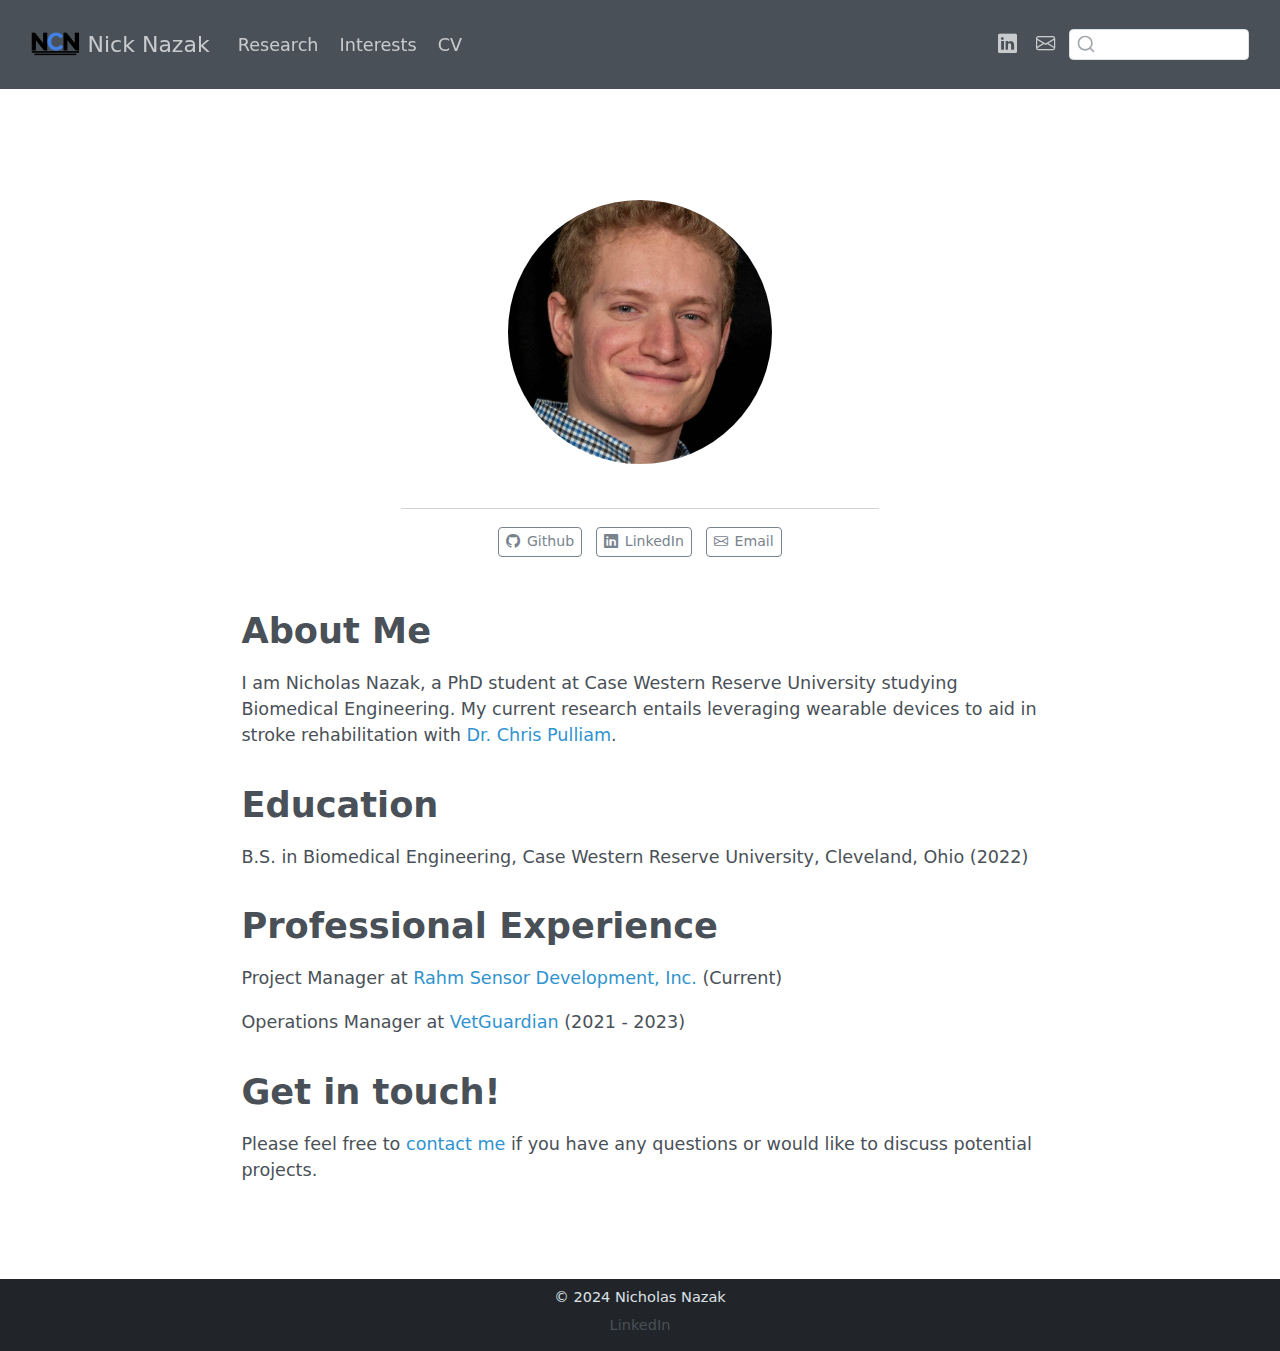
==== docs/index.html @ 2496196b "Add files via upload" ====
<!DOCTYPE html>
<html xmlns="http://www.w3.org/1999/xhtml" lang="en" xml:lang="en"><head>

<meta charset="utf-8">
<meta name="generator" content="quarto-1.5.57">

<meta name="viewport" content="width=device-width, initial-scale=1.0, user-scalable=yes">


<title>Nick Nazak</title>
<style>
code{white-space: pre-wrap;}
span.smallcaps{font-variant: small-caps;}
div.columns{display: flex; gap: min(4vw, 1.5em);}
div.column{flex: auto; overflow-x: auto;}
div.hanging-indent{margin-left: 1.5em; text-indent: -1.5em;}
ul.task-list{list-style: none;}
ul.task-list li input[type="checkbox"] {
  width: 0.8em;
  margin: 0 0.8em 0.2em -1em; /* quarto-specific, see https://github.com/quarto-dev/quarto-cli/issues/4556 */ 
  vertical-align: middle;
}
</style>


<script src="site_libs/quarto-nav/quarto-nav.js"></script>
<script src="site_libs/clipboard/clipboard.min.js"></script>
<script src="site_libs/quarto-search/autocomplete.umd.js"></script>
<script src="site_libs/quarto-search/fuse.min.js"></script>
<script src="site_libs/quarto-search/quarto-search.js"></script>
<meta name="quarto:offset" content="./">
<link href="./img/NCNII.png" rel="icon" type="image/png">
<script src="site_libs/quarto-html/quarto.js"></script>
<script src="site_libs/quarto-html/popper.min.js"></script>
<script src="site_libs/quarto-html/tippy.umd.min.js"></script>
<link href="site_libs/quarto-html/tippy.css" rel="stylesheet">
<link href="site_libs/quarto-html/quarto-syntax-highlighting.css" rel="stylesheet" id="quarto-text-highlighting-styles">
<script src="site_libs/bootstrap/bootstrap.min.js"></script>
<link href="site_libs/bootstrap/bootstrap-icons.css" rel="stylesheet">
<link href="site_libs/bootstrap/bootstrap.min.css" rel="stylesheet" id="quarto-bootstrap" data-mode="light">
<script id="quarto-search-options" type="application/json">{
  "location": "navbar",
  "copy-button": false,
  "collapse-after": 3,
  "panel-placement": "end",
  "type": "textbox",
  "limit": 50,
  "keyboard-shortcut": [
    "f",
    "/",
    "s"
  ],
  "language": {
    "search-no-results-text": "No results",
    "search-matching-documents-text": "matching documents",
    "search-copy-link-title": "Copy link to search",
    "search-hide-matches-text": "Hide additional matches",
    "search-more-match-text": "more match in this document",
    "search-more-matches-text": "more matches in this document",
    "search-clear-button-title": "Clear",
    "search-text-placeholder": "",
    "search-detached-cancel-button-title": "Cancel",
    "search-submit-button-title": "Submit",
    "search-label": "Search"
  }
}</script>


</head>

<body class="nav-fixed fullcontent">

<div id="quarto-search-results"></div>
  <header id="quarto-header" class="headroom fixed-top">
    <nav class="navbar navbar-expand-lg " data-bs-theme="dark">
      <div class="navbar-container container-fluid">
      <div class="navbar-brand-container mx-auto">
    <a href="./index.html" class="navbar-brand navbar-brand-logo">
    <img src="./img/NCNII.png" alt="" class="navbar-logo">
    </a>
    <a class="navbar-brand" href="./index.html">
    <span class="navbar-title">Nick Nazak</span>
    </a>
  </div>
            <div id="quarto-search" class="" title="Search"></div>
          <button class="navbar-toggler" type="button" data-bs-toggle="collapse" data-bs-target="#navbarCollapse" aria-controls="navbarCollapse" role="menu" aria-expanded="false" aria-label="Toggle navigation" onclick="if (window.quartoToggleHeadroom) { window.quartoToggleHeadroom(); }">
  <span class="navbar-toggler-icon"></span>
</button>
          <div class="collapse navbar-collapse" id="navbarCollapse">
            <ul class="navbar-nav navbar-nav-scroll me-auto">
  <li class="nav-item">
    <a class="nav-link" href="./research/index.html"> 
<span class="menu-text">Research</span></a>
  </li>  
  <li class="nav-item">
    <a class="nav-link" href="./interests/index.html"> 
<span class="menu-text">Interests</span></a>
  </li>  
  <li class="nav-item">
    <a class="nav-link" href="./cv/index.html"> 
<span class="menu-text">CV</span></a>
  </li>  
</ul>
            <ul class="navbar-nav navbar-nav-scroll ms-auto">
  <li class="nav-item compact">
    <a class="nav-link" href="https://www.https://www.linkedin.com/in/nicholas-nazak-6702051a7/"> <i class="bi bi-linkedin" role="img">
</i> 
<span class="menu-text"></span></a>
  </li>  
  <li class="nav-item compact">
    <a class="nav-link" href="mailto:mail.ncn13@case.edu"> <i class="bi bi-envelope" role="img" aria-label="email">
</i> 
<span class="menu-text"></span></a>
  </li>  
</ul>
          </div> <!-- /navcollapse -->
            <div class="quarto-navbar-tools">
</div>
      </div> <!-- /container-fluid -->
    </nav>
</header>
<!-- content -->
<div id="quarto-content" class="quarto-container page-columns page-rows-contents page-layout-article page-navbar">
<!-- sidebar -->
<!-- margin-sidebar -->
    
<!-- main -->
<main class="content" id="quarto-document-content">




<div class="quarto-about-jolla">
  <img src="img/headshot_nick.jpg" class="about-image
  round " style="height: 15em; width: 15em;">
 <div id="about-block">
</div> 
  <hr class="about-sep">
   <div class="about-links">
  <a href="https://github.com/NNazak" class="about-link" rel="" target="">
    <i class="bi bi-github"></i>
     <span class="about-link-text">Github</span>
  </a>
  <a href="https://www.linkedin.com/in/nicholas-nazak-6702051a7/" class="about-link" rel="" target="">
    <i class="bi bi-linkedin"></i>
     <span class="about-link-text">LinkedIn</span>
  </a>
  <a href="mailto:mail.ncn13@case.edu" class="about-link" rel="" target="">
    <i class="bi bi-envelope"></i>
     <span class="about-link-text">Email</span>
  </a>
</div>
</div>

<section id="about-me" class="level1">
<h1>About Me</h1>
<p>I am Nicholas Nazak, a PhD student at Case Western Reserve University studying Biomedical Engineering. My current research entails leveraging wearable devices to aid in stroke rehabilitation with <a href="https://case.edu/bme/people/primary-faculty/christopher-pulliam">Dr.&nbsp;Chris Pulliam</a>.</p>
</section>
<section id="education" class="level1">
<h1>Education</h1>
<p>B.S. in Biomedical Engineering, Case Western Reserve University, Cleveland, Ohio (2022)</p>
</section>
<section id="professional-experience" class="level1">
<h1>Professional Experience</h1>
<p>Project Manager at <a href="https://www.rahmsd.com/">Rahm Sensor Development, Inc.</a> (Current)</p>
<p>Operations Manager at <a href="https://zom-dx.zomedica.com/Products/vetguardian/">VetGuardian</a> (2021 - 2023)</p>
</section>
<section id="get-in-touch" class="level1">
<h1>Get in touch!</h1>
<p>Please feel free to <a href="mailto:mail.ncn13@case.edu.">contact me</a> if you have any questions or would like to discuss potential projects.</p>



</section>

</main> <!-- /main -->
<script id="quarto-html-after-body" type="application/javascript">
window.document.addEventListener("DOMContentLoaded", function (event) {
  const toggleBodyColorMode = (bsSheetEl) => {
    const mode = bsSheetEl.getAttribute("data-mode");
    const bodyEl = window.document.querySelector("body");
    if (mode === "dark") {
      bodyEl.classList.add("quarto-dark");
      bodyEl.classList.remove("quarto-light");
    } else {
      bodyEl.classList.add("quarto-light");
      bodyEl.classList.remove("quarto-dark");
    }
  }
  const toggleBodyColorPrimary = () => {
    const bsSheetEl = window.document.querySelector("link#quarto-bootstrap");
    if (bsSheetEl) {
      toggleBodyColorMode(bsSheetEl);
    }
  }
  toggleBodyColorPrimary();  
  const isCodeAnnotation = (el) => {
    for (const clz of el.classList) {
      if (clz.startsWith('code-annotation-')) {                     
        return true;
      }
    }
    return false;
  }
  const onCopySuccess = function(e) {
    // button target
    const button = e.trigger;
    // don't keep focus
    button.blur();
    // flash "checked"
    button.classList.add('code-copy-button-checked');
    var currentTitle = button.getAttribute("title");
    button.setAttribute("title", "Copied!");
    let tooltip;
    if (window.bootstrap) {
      button.setAttribute("data-bs-toggle", "tooltip");
      button.setAttribute("data-bs-placement", "left");
      button.setAttribute("data-bs-title", "Copied!");
      tooltip = new bootstrap.Tooltip(button, 
        { trigger: "manual", 
          customClass: "code-copy-button-tooltip",
          offset: [0, -8]});
      tooltip.show();    
    }
    setTimeout(function() {
      if (tooltip) {
        tooltip.hide();
        button.removeAttribute("data-bs-title");
        button.removeAttribute("data-bs-toggle");
        button.removeAttribute("data-bs-placement");
      }
      button.setAttribute("title", currentTitle);
      button.classList.remove('code-copy-button-checked');
    }, 1000);
    // clear code selection
    e.clearSelection();
  }
  const getTextToCopy = function(trigger) {
      const codeEl = trigger.previousElementSibling.cloneNode(true);
      for (const childEl of codeEl.children) {
        if (isCodeAnnotation(childEl)) {
          childEl.remove();
        }
      }
      return codeEl.innerText;
  }
  const clipboard = new window.ClipboardJS('.code-copy-button:not([data-in-quarto-modal])', {
    text: getTextToCopy
  });
  clipboard.on('success', onCopySuccess);
  if (window.document.getElementById('quarto-embedded-source-code-modal')) {
    // For code content inside modals, clipBoardJS needs to be initialized with a container option
    // TODO: Check when it could be a function (https://github.com/zenorocha/clipboard.js/issues/860)
    const clipboardModal = new window.ClipboardJS('.code-copy-button[data-in-quarto-modal]', {
      text: getTextToCopy,
      container: window.document.getElementById('quarto-embedded-source-code-modal')
    });
    clipboardModal.on('success', onCopySuccess);
  }
    var localhostRegex = new RegExp(/^(?:http|https):\/\/localhost\:?[0-9]*\//);
    var mailtoRegex = new RegExp(/^mailto:/);
      var filterRegex = new RegExp('/' + window.location.host + '/');
    var isInternal = (href) => {
        return filterRegex.test(href) || localhostRegex.test(href) || mailtoRegex.test(href);
    }
    // Inspect non-navigation links and adorn them if external
 	var links = window.document.querySelectorAll('a[href]:not(.nav-link):not(.navbar-brand):not(.toc-action):not(.sidebar-link):not(.sidebar-item-toggle):not(.pagination-link):not(.no-external):not([aria-hidden]):not(.dropdown-item):not(.quarto-navigation-tool):not(.about-link)');
    for (var i=0; i<links.length; i++) {
      const link = links[i];
      if (!isInternal(link.href)) {
        // undo the damage that might have been done by quarto-nav.js in the case of
        // links that we want to consider external
        if (link.dataset.originalHref !== undefined) {
          link.href = link.dataset.originalHref;
        }
      }
    }
  function tippyHover(el, contentFn, onTriggerFn, onUntriggerFn) {
    const config = {
      allowHTML: true,
      maxWidth: 500,
      delay: 100,
      arrow: false,
      appendTo: function(el) {
          return el.parentElement;
      },
      interactive: true,
      interactiveBorder: 10,
      theme: 'quarto',
      placement: 'bottom-start',
    };
    if (contentFn) {
      config.content = contentFn;
    }
    if (onTriggerFn) {
      config.onTrigger = onTriggerFn;
    }
    if (onUntriggerFn) {
      config.onUntrigger = onUntriggerFn;
    }
    window.tippy(el, config); 
  }
  const noterefs = window.document.querySelectorAll('a[role="doc-noteref"]');
  for (var i=0; i<noterefs.length; i++) {
    const ref = noterefs[i];
    tippyHover(ref, function() {
      // use id or data attribute instead here
      let href = ref.getAttribute('data-footnote-href') || ref.getAttribute('href');
      try { href = new URL(href).hash; } catch {}
      const id = href.replace(/^#\/?/, "");
      const note = window.document.getElementById(id);
      if (note) {
        return note.innerHTML;
      } else {
        return "";
      }
    });
  }
  const xrefs = window.document.querySelectorAll('a.quarto-xref');
  const processXRef = (id, note) => {
    // Strip column container classes
    const stripColumnClz = (el) => {
      el.classList.remove("page-full", "page-columns");
      if (el.children) {
        for (const child of el.children) {
          stripColumnClz(child);
        }
      }
    }
    stripColumnClz(note)
    if (id === null || id.startsWith('sec-')) {
      // Special case sections, only their first couple elements
      const container = document.createElement("div");
      if (note.children && note.children.length > 2) {
        container.appendChild(note.children[0].cloneNode(true));
        for (let i = 1; i < note.children.length; i++) {
          const child = note.children[i];
          if (child.tagName === "P" && child.innerText === "") {
            continue;
          } else {
            container.appendChild(child.cloneNode(true));
            break;
          }
        }
        if (window.Quarto?.typesetMath) {
          window.Quarto.typesetMath(container);
        }
        return container.innerHTML
      } else {
        if (window.Quarto?.typesetMath) {
          window.Quarto.typesetMath(note);
        }
        return note.innerHTML;
      }
    } else {
      // Remove any anchor links if they are present
      const anchorLink = note.querySelector('a.anchorjs-link');
      if (anchorLink) {
        anchorLink.remove();
      }
      if (window.Quarto?.typesetMath) {
        window.Quarto.typesetMath(note);
      }
      // TODO in 1.5, we should make sure this works without a callout special case
      if (note.classList.contains("callout")) {
        return note.outerHTML;
      } else {
        return note.innerHTML;
      }
    }
  }
  for (var i=0; i<xrefs.length; i++) {
    const xref = xrefs[i];
    tippyHover(xref, undefined, function(instance) {
      instance.disable();
      let url = xref.getAttribute('href');
      let hash = undefined; 
      if (url.startsWith('#')) {
        hash = url;
      } else {
        try { hash = new URL(url).hash; } catch {}
      }
      if (hash) {
        const id = hash.replace(/^#\/?/, "");
        const note = window.document.getElementById(id);
        if (note !== null) {
          try {
            const html = processXRef(id, note.cloneNode(true));
            instance.setContent(html);
          } finally {
            instance.enable();
            instance.show();
          }
        } else {
          // See if we can fetch this
          fetch(url.split('#')[0])
          .then(res => res.text())
          .then(html => {
            const parser = new DOMParser();
            const htmlDoc = parser.parseFromString(html, "text/html");
            const note = htmlDoc.getElementById(id);
            if (note !== null) {
              const html = processXRef(id, note);
              instance.setContent(html);
            } 
          }).finally(() => {
            instance.enable();
            instance.show();
          });
        }
      } else {
        // See if we can fetch a full url (with no hash to target)
        // This is a special case and we should probably do some content thinning / targeting
        fetch(url)
        .then(res => res.text())
        .then(html => {
          const parser = new DOMParser();
          const htmlDoc = parser.parseFromString(html, "text/html");
          const note = htmlDoc.querySelector('main.content');
          if (note !== null) {
            // This should only happen for chapter cross references
            // (since there is no id in the URL)
            // remove the first header
            if (note.children.length > 0 && note.children[0].tagName === "HEADER") {
              note.children[0].remove();
            }
            const html = processXRef(null, note);
            instance.setContent(html);
          } 
        }).finally(() => {
          instance.enable();
          instance.show();
        });
      }
    }, function(instance) {
    });
  }
      let selectedAnnoteEl;
      const selectorForAnnotation = ( cell, annotation) => {
        let cellAttr = 'data-code-cell="' + cell + '"';
        let lineAttr = 'data-code-annotation="' +  annotation + '"';
        const selector = 'span[' + cellAttr + '][' + lineAttr + ']';
        return selector;
      }
      const selectCodeLines = (annoteEl) => {
        const doc = window.document;
        const targetCell = annoteEl.getAttribute("data-target-cell");
        const targetAnnotation = annoteEl.getAttribute("data-target-annotation");
        const annoteSpan = window.document.querySelector(selectorForAnnotation(targetCell, targetAnnotation));
        const lines = annoteSpan.getAttribute("data-code-lines").split(",");
        const lineIds = lines.map((line) => {
          return targetCell + "-" + line;
        })
        let top = null;
        let height = null;
        let parent = null;
        if (lineIds.length > 0) {
            //compute the position of the single el (top and bottom and make a div)
            const el = window.document.getElementById(lineIds[0]);
            top = el.offsetTop;
            height = el.offsetHeight;
            parent = el.parentElement.parentElement;
          if (lineIds.length > 1) {
            const lastEl = window.document.getElementById(lineIds[lineIds.length - 1]);
            const bottom = lastEl.offsetTop + lastEl.offsetHeight;
            height = bottom - top;
          }
          if (top !== null && height !== null && parent !== null) {
            // cook up a div (if necessary) and position it 
            let div = window.document.getElementById("code-annotation-line-highlight");
            if (div === null) {
              div = window.document.createElement("div");
              div.setAttribute("id", "code-annotation-line-highlight");
              div.style.position = 'absolute';
              parent.appendChild(div);
            }
            div.style.top = top - 2 + "px";
            div.style.height = height + 4 + "px";
            div.style.left = 0;
            let gutterDiv = window.document.getElementById("code-annotation-line-highlight-gutter");
            if (gutterDiv === null) {
              gutterDiv = window.document.createElement("div");
              gutterDiv.setAttribute("id", "code-annotation-line-highlight-gutter");
              gutterDiv.style.position = 'absolute';
              const codeCell = window.document.getElementById(targetCell);
              const gutter = codeCell.querySelector('.code-annotation-gutter');
              gutter.appendChild(gutterDiv);
            }
            gutterDiv.style.top = top - 2 + "px";
            gutterDiv.style.height = height + 4 + "px";
          }
          selectedAnnoteEl = annoteEl;
        }
      };
      const unselectCodeLines = () => {
        const elementsIds = ["code-annotation-line-highlight", "code-annotation-line-highlight-gutter"];
        elementsIds.forEach((elId) => {
          const div = window.document.getElementById(elId);
          if (div) {
            div.remove();
          }
        });
        selectedAnnoteEl = undefined;
      };
        // Handle positioning of the toggle
    window.addEventListener(
      "resize",
      throttle(() => {
        elRect = undefined;
        if (selectedAnnoteEl) {
          selectCodeLines(selectedAnnoteEl);
        }
      }, 10)
    );
    function throttle(fn, ms) {
    let throttle = false;
    let timer;
      return (...args) => {
        if(!throttle) { // first call gets through
            fn.apply(this, args);
            throttle = true;
        } else { // all the others get throttled
            if(timer) clearTimeout(timer); // cancel #2
            timer = setTimeout(() => {
              fn.apply(this, args);
              timer = throttle = false;
            }, ms);
        }
      };
    }
      // Attach click handler to the DT
      const annoteDls = window.document.querySelectorAll('dt[data-target-cell]');
      for (const annoteDlNode of annoteDls) {
        annoteDlNode.addEventListener('click', (event) => {
          const clickedEl = event.target;
          if (clickedEl !== selectedAnnoteEl) {
            unselectCodeLines();
            const activeEl = window.document.querySelector('dt[data-target-cell].code-annotation-active');
            if (activeEl) {
              activeEl.classList.remove('code-annotation-active');
            }
            selectCodeLines(clickedEl);
            clickedEl.classList.add('code-annotation-active');
          } else {
            // Unselect the line
            unselectCodeLines();
            clickedEl.classList.remove('code-annotation-active');
          }
        });
      }
  const findCites = (el) => {
    const parentEl = el.parentElement;
    if (parentEl) {
      const cites = parentEl.dataset.cites;
      if (cites) {
        return {
          el,
          cites: cites.split(' ')
        };
      } else {
        return findCites(el.parentElement)
      }
    } else {
      return undefined;
    }
  };
  var bibliorefs = window.document.querySelectorAll('a[role="doc-biblioref"]');
  for (var i=0; i<bibliorefs.length; i++) {
    const ref = bibliorefs[i];
    const citeInfo = findCites(ref);
    if (citeInfo) {
      tippyHover(citeInfo.el, function() {
        var popup = window.document.createElement('div');
        citeInfo.cites.forEach(function(cite) {
          var citeDiv = window.document.createElement('div');
          citeDiv.classList.add('hanging-indent');
          citeDiv.classList.add('csl-entry');
          var biblioDiv = window.document.getElementById('ref-' + cite);
          if (biblioDiv) {
            citeDiv.innerHTML = biblioDiv.innerHTML;
          }
          popup.appendChild(citeDiv);
        });
        return popup.innerHTML;
      });
    }
  }
});
</script>
</div> <!-- /content -->
<footer class="footer">
  <div class="nav-footer">
    <div class="nav-footer-left">
      &nbsp;
    </div>   
    <div class="nav-footer-center">
<p><span class="faux-block">© 2024 Nicholas Nazak </span> <span class="faux-block"><a href="https://www.https://www.linkedin.com/in/nicholas-nazak-6702051a7/">LinkedIn</a></span></p>
</div>
    <div class="nav-footer-right">
      &nbsp;
    </div>
  </div>
</footer>




</body></html>
---- docs/site_libs/quarto-html/tippy.css ----
.tippy-box[data-animation=fade][data-state=hidden]{opacity:0}[data-tippy-root]{max-width:calc(100vw - 10px)}.tippy-box{position:relative;background-color:#333;color:#fff;border-radius:4px;font-size:14px;line-height:1.4;white-space:normal;outline:0;transition-property:transform,visibility,opacity}.tippy-box[data-placement^=top]>.tippy-arrow{bottom:0}.tippy-box[data-placement^=top]>.tippy-arrow:before{bottom:-7px;left:0;border-width:8px 8px 0;border-top-color:initial;transform-origin:center top}.tippy-box[data-placement^=bottom]>.tippy-arrow{top:0}.tippy-box[data-placement^=bottom]>.tippy-arrow:before{top:-7px;left:0;border-width:0 8px 8px;border-bottom-color:initial;transform-origin:center bottom}.tippy-box[data-placement^=left]>.tippy-arrow{right:0}.tippy-box[data-placement^=left]>.tippy-arrow:before{border-width:8px 0 8px 8px;border-left-color:initial;right:-7px;transform-origin:center left}.tippy-box[data-placement^=right]>.tippy-arrow{left:0}.tippy-box[data-placement^=right]>.tippy-arrow:before{left:-7px;border-width:8px 8px 8px 0;border-right-color:initial;transform-origin:center right}.tippy-box[data-inertia][data-state=visible]{transition-timing-function:cubic-bezier(.54,1.5,.38,1.11)}.tippy-arrow{width:16px;height:16px;color:#333}.tippy-arrow:before{content:"";position:absolute;border-color:transparent;border-style:solid}.tippy-content{position:relative;padding:5px 9px;z-index:1}
---- docs/site_libs/quarto-html/quarto-syntax-highlighting.css ----
/* quarto syntax highlight colors */
:root {
  --quarto-hl-ot-color: #003B4F;
  --quarto-hl-at-color: #657422;
  --quarto-hl-ss-color: #20794D;
  --quarto-hl-an-color: #5E5E5E;
  --quarto-hl-fu-color: #4758AB;
  --quarto-hl-st-color: #20794D;
  --quarto-hl-cf-color: #003B4F;
  --quarto-hl-op-color: #5E5E5E;
  --quarto-hl-er-color: #AD0000;
  --quarto-hl-bn-color: #AD0000;
  --quarto-hl-al-color: #AD0000;
  --quarto-hl-va-color: #111111;
  --quarto-hl-bu-color: inherit;
  --quarto-hl-ex-color: inherit;
  --quarto-hl-pp-color: #AD0000;
  --quarto-hl-in-color: #5E5E5E;
  --quarto-hl-vs-color: #20794D;
  --quarto-hl-wa-color: #5E5E5E;
  --quarto-hl-do-color: #5E5E5E;
  --quarto-hl-im-color: #00769E;
  --quarto-hl-ch-color: #20794D;
  --quarto-hl-dt-color: #AD0000;
  --quarto-hl-fl-color: #AD0000;
  --quarto-hl-co-color: #5E5E5E;
  --quarto-hl-cv-color: #5E5E5E;
  --quarto-hl-cn-color: #8f5902;
  --quarto-hl-sc-color: #5E5E5E;
  --quarto-hl-dv-color: #AD0000;
  --quarto-hl-kw-color: #003B4F;
}

/* other quarto variables */
:root {
  --quarto-font-monospace: SFMono-Regular, Menlo, Monaco, Consolas, "Liberation Mono", "Courier New", monospace;
}

pre > code.sourceCode > span {
  color: #003B4F;
}

code span {
  color: #003B4F;
}

code.sourceCode > span {
  color: #003B4F;
}

div.sourceCode,
div.sourceCode pre.sourceCode {
  color: #003B4F;
}

code span.ot {
  color: #003B4F;
  font-style: inherit;
}

code span.at {
  color: #657422;
  font-style: inherit;
}

code span.ss {
  color: #20794D;
  font-style: inherit;
}

code span.an {
  color: #5E5E5E;
  font-style: inherit;
}

code span.fu {
  color: #4758AB;
  font-style: inherit;
}

code span.st {
  color: #20794D;
  font-style: inherit;
}

code span.cf {
  color: #003B4F;
  font-weight: bold;
  font-style: inherit;
}

code span.op {
  color: #5E5E5E;
  font-style: inherit;
}

code span.er {
  color: #AD0000;
  font-style: inherit;
}

code span.bn {
  color: #AD0000;
  font-style: inherit;
}

code span.al {
  color: #AD0000;
  font-style: inherit;
}

code span.va {
  color: #111111;
  font-style: inherit;
}

code span.bu {
  font-style: inherit;
}

code span.ex {
  font-style: inherit;
}

code span.pp {
  color: #AD0000;
  font-style: inherit;
}

code span.in {
  color: #5E5E5E;
  font-style: inherit;
}

code span.vs {
  color: #20794D;
  font-style: inherit;
}

code span.wa {
  color: #5E5E5E;
  font-style: italic;
}

code span.do {
  color: #5E5E5E;
  font-style: italic;
}

code span.im {
  color: #00769E;
  font-style: inherit;
}

code span.ch {
  color: #20794D;
  font-style: inherit;
}

code span.dt {
  color: #AD0000;
  font-style: inherit;
}

code span.fl {
  color: #AD0000;
  font-style: inherit;
}

code span.co {
  color: #5E5E5E;
  font-style: inherit;
}

code span.cv {
  color: #5E5E5E;
  font-style: italic;
}

code span.cn {
  color: #8f5902;
  font-style: inherit;
}

code span.sc {
  color: #5E5E5E;
  font-style: inherit;
}

code span.dv {
  color: #AD0000;
  font-style: inherit;
}

code span.kw {
  color: #003B4F;
  font-weight: bold;
  font-style: inherit;
}

.prevent-inlining {
  content: "</";
}

/*# sourceMappingURL=debc5d5d77c3f9108843748ff7464032.css.map */
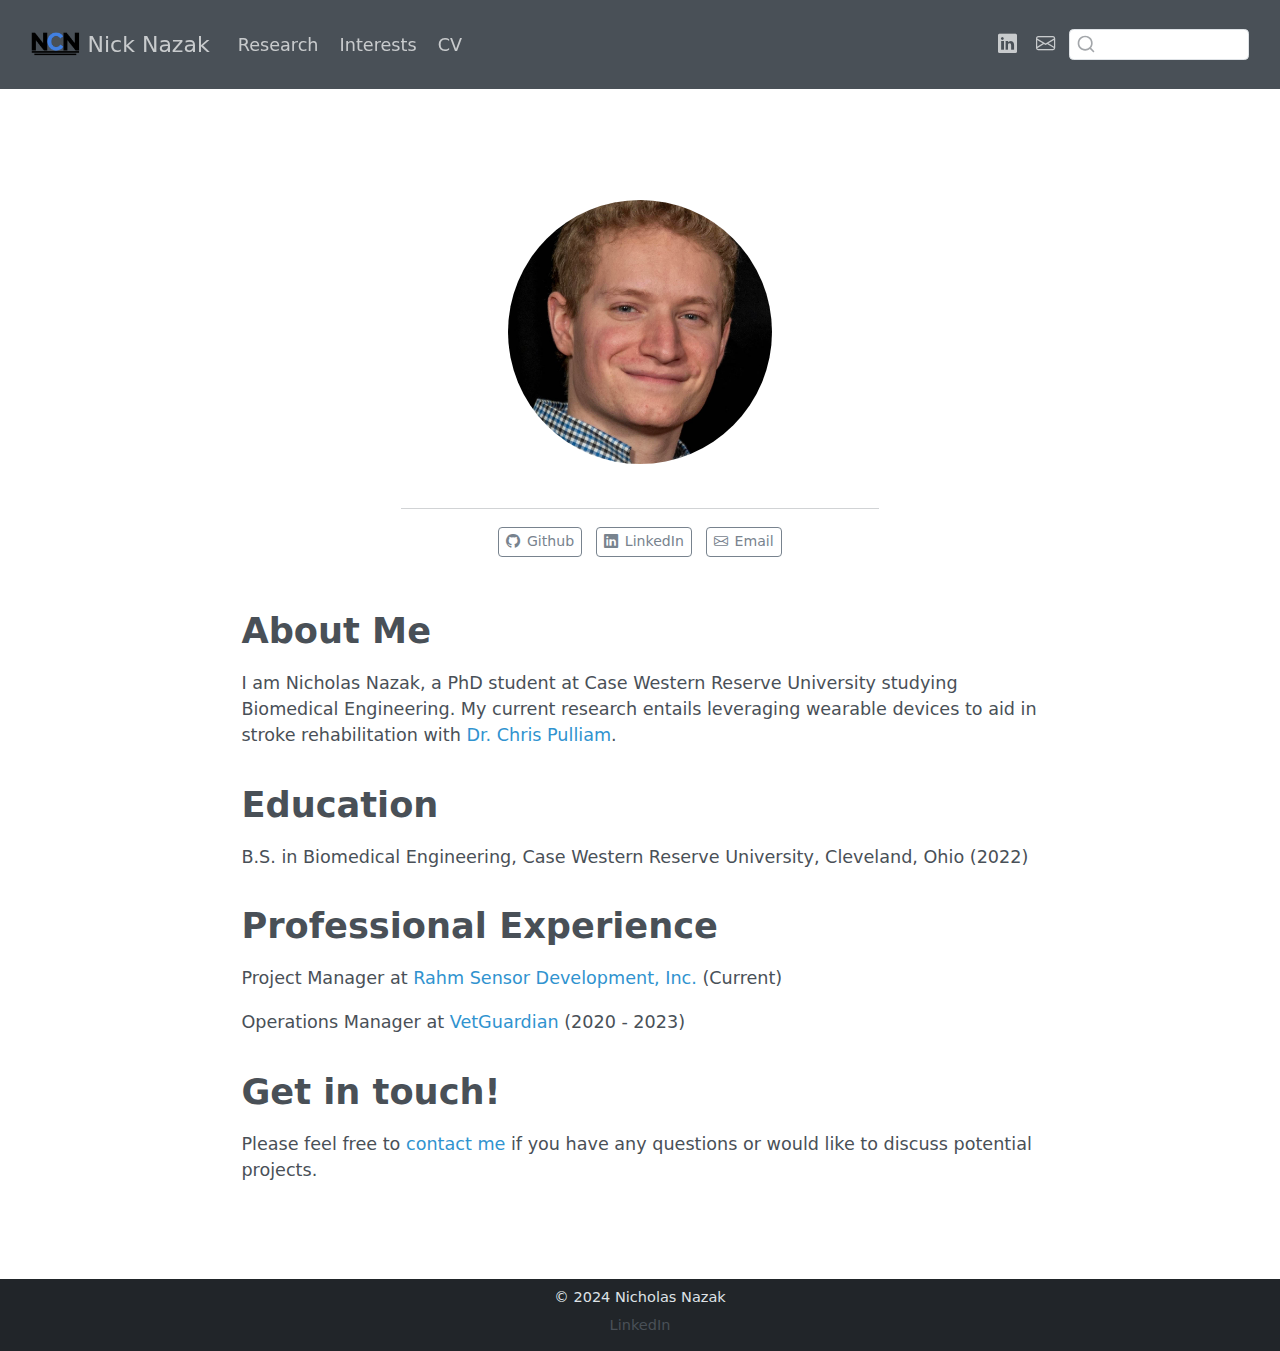
==== commit 516ddad4: "Update index.html" ====
--- a/docs/index.html
+++ b/docs/index.html
@@ -103,7 +103,7 @@
 </ul>
             <ul class="navbar-nav navbar-nav-scroll ms-auto">
   <li class="nav-item compact">
-    <a class="nav-link" href="https://www.https://www.linkedin.com/in/nicholas-nazak-6702051a7/"> <i class="bi bi-linkedin" role="img">
+    <a class="nav-link" href="https://www.linkedin.com/in/nicholas-nazak-6702051a7/"> <i class="bi bi-linkedin" role="img">
 </i> 
 <span class="menu-text"></span></a>
   </li>  
@@ -163,7 +163,7 @@
 <section id="professional-experience" class="level1">
 <h1>Professional Experience</h1>
 <p>Project Manager at <a href="https://www.rahmsd.com/">Rahm Sensor Development, Inc.</a> (Current)</p>
-<p>Operations Manager at <a href="https://zom-dx.zomedica.com/Products/vetguardian/">VetGuardian</a> (2021 - 2023)</p>
+<p>Operations Manager at <a href="https://zom-dx.zomedica.com/Products/vetguardian/">VetGuardian</a> (2020 - 2023)</p>
 </section>
 <section id="get-in-touch" class="level1">
 <h1>Get in touch!</h1>
@@ -605,4 +605,4 @@
 
 
 
-</body></html>+</body></html>
